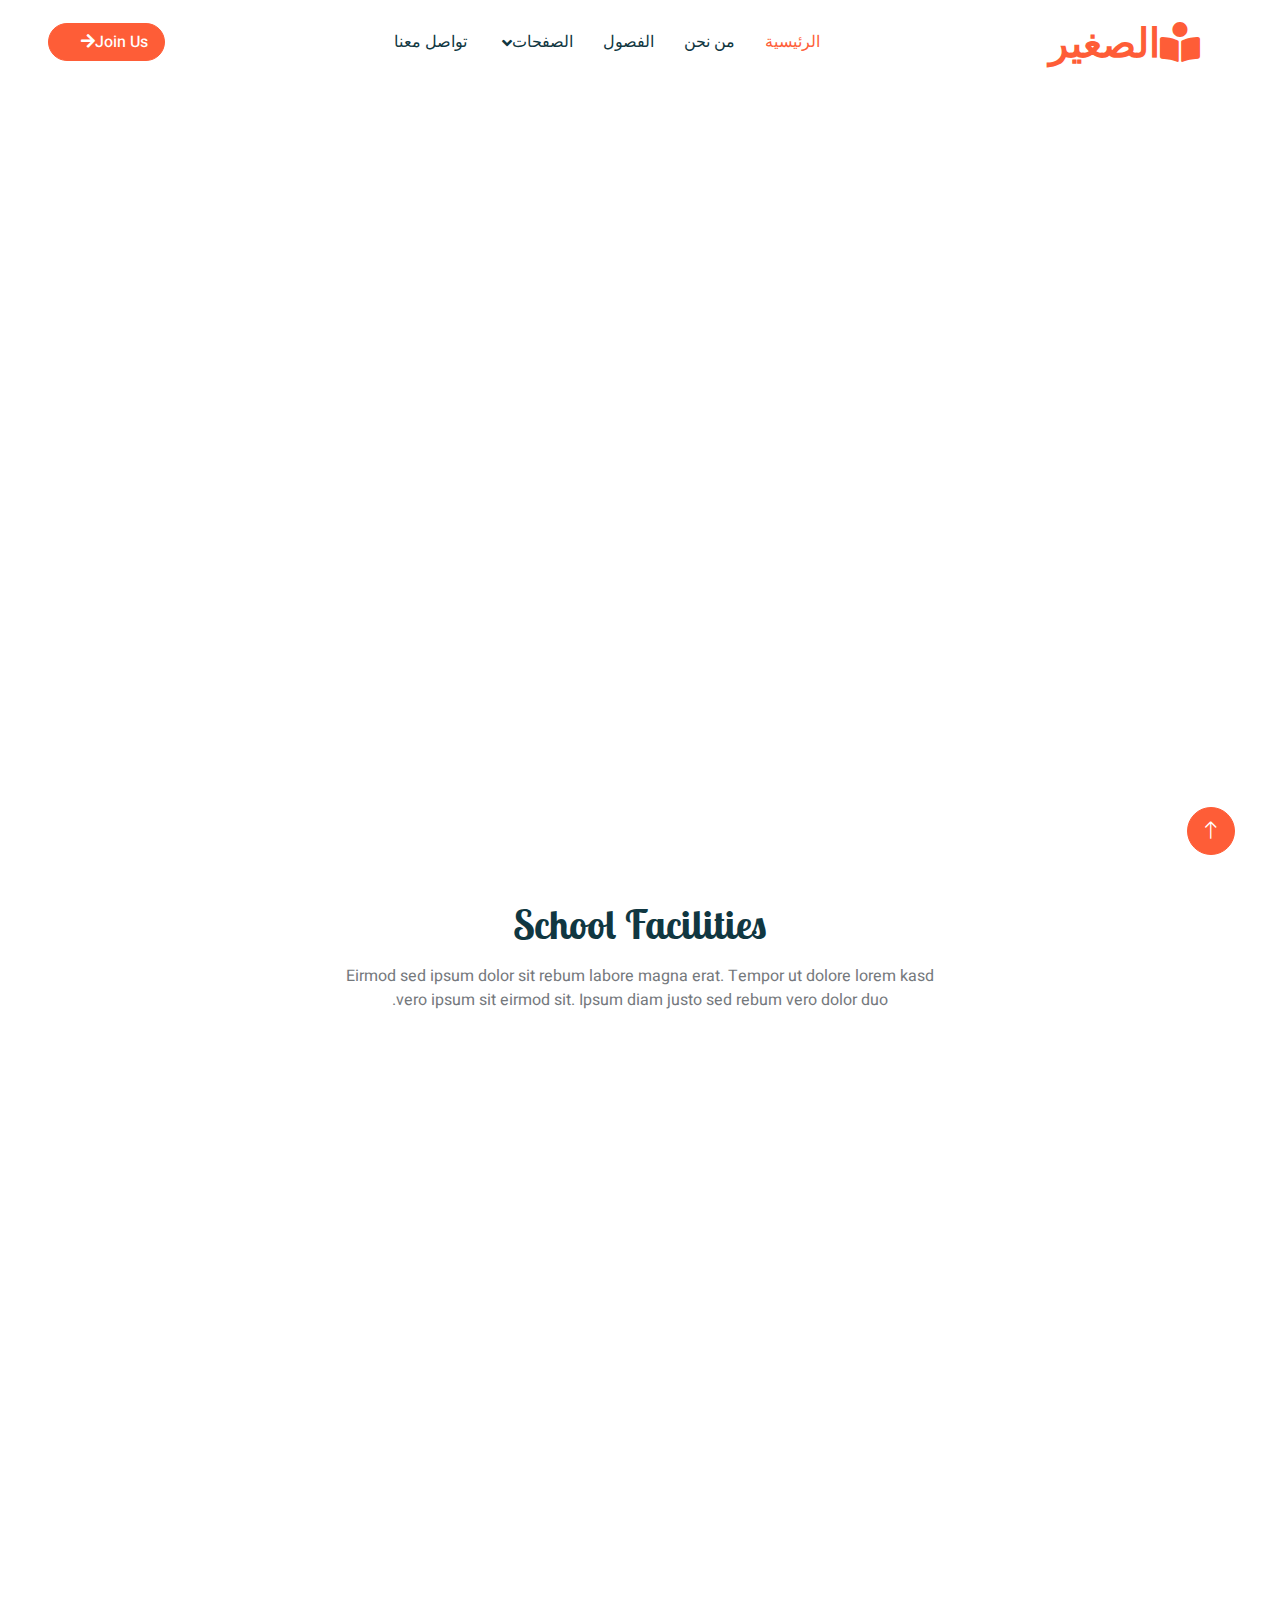
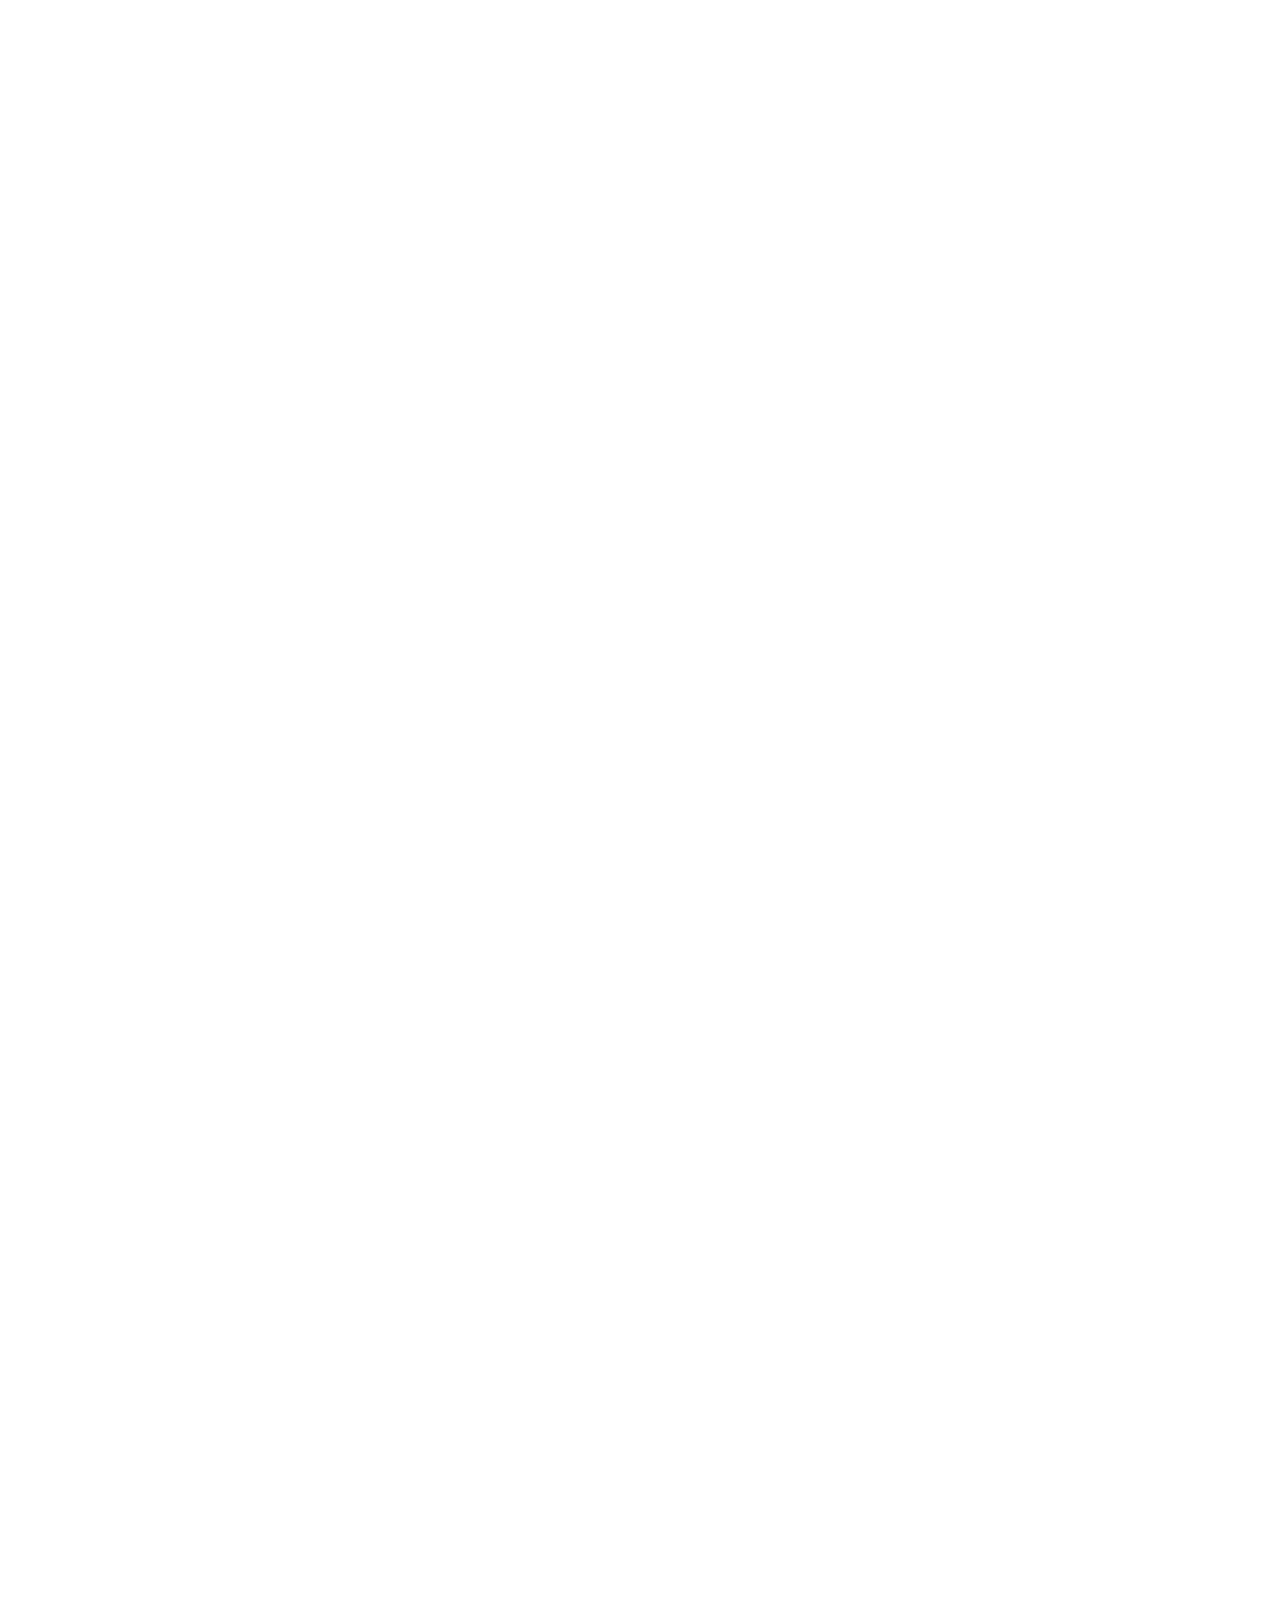
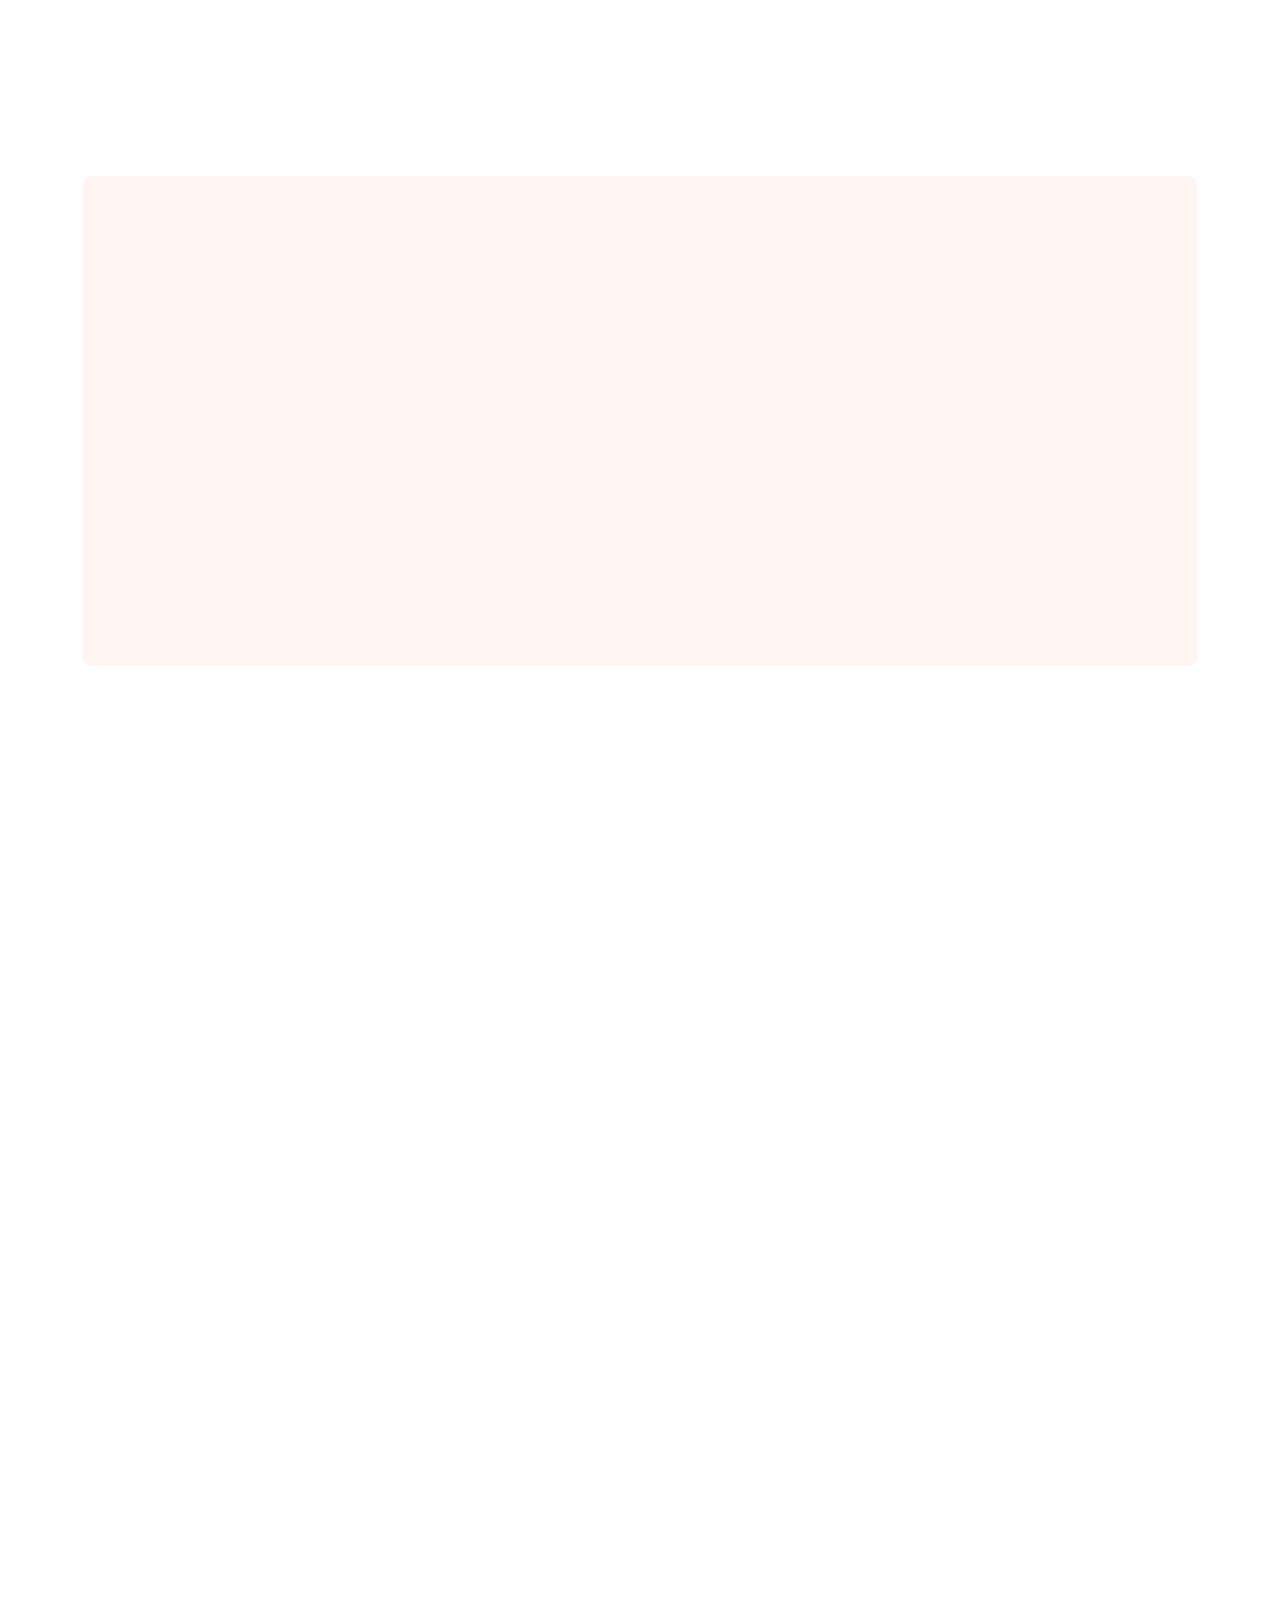
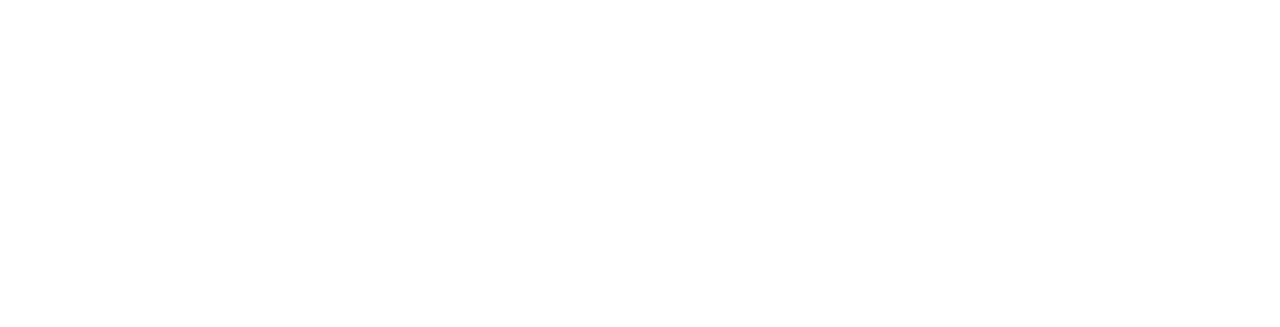
==== preschool-website-template/index.html @ e832c026 "first commit" ====
<!DOCTYPE html>
<html lang="ar" dir="rtl">

<head>
    <meta charset="utf-8">
    <title>Kider - Preschool Website Template</title>
    <meta content="width=device-width, initial-scale=1.0" name="viewport">
    <meta content="" name="keywords">
    <meta content="" name="description">

    <!-- Favicon -->
    <link href="img/favicon.ico" rel="icon">

    <!-- Google Web Fonts -->
    <link rel="preconnect" href="https://fonts.googleapis.com">
    <link rel="preconnect" href="https://fonts.gstatic.com" crossorigin>
    <link href="https://fonts.googleapis.com/css2?family=Heebo:wght@400;500;600&family=Inter:wght@600&family=Lobster+Two:wght@700&display=swap" rel="stylesheet">
    
    <!-- Icon Font Stylesheet -->
    <link href="https://cdnjs.cloudflare.com/ajax/libs/font-awesome/5.10.0/css/all.min.css" rel="stylesheet">
    <link href="https://cdn.jsdelivr.net/npm/bootstrap-icons@1.4.1/font/bootstrap-icons.css" rel="stylesheet">

    <!-- Libraries Stylesheet -->
    <link href="lib/animate/animate.min.css" rel="stylesheet">
    <link href="lib/owlcarousel/assets/owl.carousel.min.css" rel="stylesheet">

    <!-- Customized Bootstrap Stylesheet -->
    <link href="css/bootstrap.min.css" rel="stylesheet">

    <!-- Template Stylesheet -->
    <link href="css/style.css" rel="stylesheet">
</head>

<body>
    <div class="container-xxl bg-white p-0">
        <!-- Spinner Start -->
        <div id="spinner" class="show bg-white position-fixed translate-middle w-100 vh-100 top-50 start-50 d-flex align-items-center justify-content-center">
            <div class="spinner-border text-primary" style="width: 3rem; height: 3rem;" role="status">
                <span class="sr-only">Loading...</span>
            </div>
        </div>
        <!-- Spinner End -->


        <!-- Navbar Start -->
        <nav class="navbar navbar-expand-lg bg-white navbar-light sticky-top px-4 px-lg-5 py-lg-0">
            <a href="index.html" class="navbar-brand">
                <h1 class="m-0 text-primary"><i class="fa fa-book-reader me-3"></i>الصغير</h1>
            </a>
            <button type="button" class="navbar-toggler" data-bs-toggle="collapse" data-bs-target="#navbarCollapse">
                <span class="navbar-toggler-icon"></span>
            </button>
            <div class="collapse navbar-collapse" id="navbarCollapse">
                <div class="navbar-nav mx-auto">
                    <a href="index.html" class="nav-item nav-link active">الرئيسية</a>
                    <a href="about.html" class="nav-item nav-link">من نحن</a>
                    <a href="classes.html" class="nav-item nav-link">الفصول</a>
                    <div class="nav-item dropdown">
                        <a href="#" class="nav-link dropdown-toggle" data-bs-toggle="dropdown">الصفحات</a>
                        <div class="dropdown-menu rounded-0 rounded-bottom border-0 shadow-sm m-0">
                            <a href="facility.html" class="dropdown-item">مرافق المدرسة</a>
                            <a href="team.html" class="dropdown-item">فريق التدريس</a>
                            <a href="appointment.html" class="dropdown-item">Make Appointment</a>
                            <a href="404.html" class="dropdown-item">404 Error</a>
                        </div>
                    </div>
                    <a href="contact.html" class="nav-item nav-link">تواصل معنا</a>
                </div>
                <a href="" class="btn btn-primary rounded-pill px-3 d-none d-lg-block">Join Us<i class="fa fa-arrow-right ms-3"></i></a>
            </div>
        </nav>
        <!-- Navbar End -->


        <!-- Carousel Start -->
        <div class="container-fluid p-0 mb-5">
            <div class="owl-carousel header-carousel position-relative">
                <div class="owl-carousel-item position-relative">
                    <img class="img-fluid" src="img/carousel-1.jpg" alt="">
                    <div class="position-absolute top-0 start-0 w-100 h-100 d-flex align-items-center" style="background: rgba(0, 0, 0, .2);">
                        <div class="container">
                            <div class="row justify-content-start">
                                <div class="col-10 col-lg-8">
                                    <h1 class="display-2 text-white animated slideInDown mb-4">أفضل موقع أطفال لتعليم طفلك</h1>
                                    <p class="fs-5 fw-medium text-white mb-4 pb-2">نوفر بيئة تعليمية ممتعة وآمنة لطفلك لتطوير مهاراته وقدراته</p>
                                    <a href="" class="btn btn-primary rounded-pill py-sm-3 px-sm-5 me-3 animated slideInLeft">تعرف أكثر</a>
                                    <a href="" class="btn btn-dark rounded-pill py-sm-3 px-sm-5 animated slideInRight">فصولنا</a>
                                </div>
                            </div>
                        </div>
                    </div>
                </div>
                <div class="owl-carousel-item position-relative">
                    <img class="img-fluid" src="img/carousel-2.jpg" alt="">
                    <div class="position-absolute top-0 start-0 w-100 h-100 d-flex align-items-center" style="background: rgba(0, 0, 0, .2);">
                        <div class="container">
                            <div class="row justify-content-start">
                                <div class="col-10 col-lg-8">
                                    <h1 class="display-2 text-white animated slideInDown mb-4">Make A Brighter Future For Your Child</h1>
                                    <p class="fs-5 fw-medium text-white mb-4 pb-2">Vero elitr justo clita lorem. Ipsum dolor at sed stet sit diam no. Kasd rebum ipsum et diam justo clita et kasd rebum sea elitr.</p>
                                    <a href="" class="btn btn-primary rounded-pill py-sm-3 px-sm-5 me-3 animated slideInLeft">Learn More</a>
                                    <a href="" class="btn btn-dark rounded-pill py-sm-3 px-sm-5 animated slideInRight">Our Classes</a>
                                </div>
                            </div>
                        </div>
                    </div>
                </div>
            </div>
        </div>
        <!-- Carousel End -->


        <!-- Facilities Start -->
        <div class="container-xxl py-5">
            <div class="container">
                <div class="text-center mx-auto mb-5 wow fadeInUp" data-wow-delay="0.1s" style="max-width: 600px;">
                    <h1 class="mb-3">School Facilities</h1>
                    <p>Eirmod sed ipsum dolor sit rebum labore magna erat. Tempor ut dolore lorem kasd vero ipsum sit eirmod sit. Ipsum diam justo sed rebum vero dolor duo.</p>
                </div>
                <div class="row g-4">
                    <div class="col-lg-3 col-sm-6 wow fadeInUp" data-wow-delay="0.1s">
                        <div class="facility-item">
                            <div class="facility-icon bg-primary">
                                <span class="bg-primary"></span>
                                <i class="fa fa-bus-alt fa-3x text-primary"></i>
                                <span class="bg-primary"></span>
                            </div>
                            <div class="facility-text bg-primary">
                                <h3 class="text-primary mb-3">School Bus</h3>
                                <p class="mb-0">Eirmod sed ipsum dolor sit rebum magna erat lorem kasd vero ipsum sit</p>
                            </div>
                        </div>
                    </div>
                    <div class="col-lg-3 col-sm-6 wow fadeInUp" data-wow-delay="0.3s">
                        <div class="facility-item">
                            <div class="facility-icon bg-success">
                                <span class="bg-success"></span>
                                <i class="fa fa-futbol fa-3x text-success"></i>
                                <span class="bg-success"></span>
                            </div>
                            <div class="facility-text bg-success">
                                <h3 class="text-success mb-3">Playground</h3>
                                <p class="mb-0">Eirmod sed ipsum dolor sit rebum magna erat lorem kasd vero ipsum sit</p>
                            </div>
                        </div>
                    </div>
                    <div class="col-lg-3 col-sm-6 wow fadeInUp" data-wow-delay="0.5s">
                        <div class="facility-item">
                            <div class="facility-icon bg-warning">
                                <span class="bg-warning"></span>
                                <i class="fa fa-home fa-3x text-warning"></i>
                                <span class="bg-warning"></span>
                            </div>
                            <div class="facility-text bg-warning">
                                <h3 class="text-warning mb-3">Healthy Canteen</h3>
                                <p class="mb-0">Eirmod sed ipsum dolor sit rebum magna erat lorem kasd vero ipsum sit</p>
                            </div>
                        </div>
                    </div>
                    <div class="col-lg-3 col-sm-6 wow fadeInUp" data-wow-delay="0.7s">
                        <div class="facility-item">
                            <div class="facility-icon bg-info">
                                <span class="bg-info"></span>
                                <i class="fa fa-chalkboard-teacher fa-3x text-info"></i>
                                <span class="bg-info"></span>
                            </div>
                            <div class="facility-text bg-info">
                                <h3 class="text-info mb-3">Positive Learning</h3>
                                <p class="mb-0">Eirmod sed ipsum dolor sit rebum magna erat lorem kasd vero ipsum sit</p>
                            </div>
                        </div>
                    </div>
                </div>
            </div>
        </div>
        <!-- Facilities End -->


        <!-- About Start -->
        <div class="container-xxl py-5">
            <div class="container">
                <div class="row g-5 align-items-center">
                    <div class="col-lg-6 wow fadeInUp" data-wow-delay="0.1s">
                        <h1 class="mb-4">Learn More About Our Work And Our Cultural Activities</h1>
                        <p>Tempor erat elitr rebum at clita. Diam dolor diam ipsum sit. Aliqu diam amet diam et eos. Clita erat ipsum et lorem et sit, sed stet lorem sit clita duo justo magna dolore erat amet</p>
                        <p class="mb-4">Stet no et lorem dolor et diam, amet duo ut dolore vero eos. No stet est diam rebum amet diam ipsum. Clita clita labore, dolor duo nonumy clita sit at, sed sit sanctus dolor eos, ipsum labore duo duo sit no sea diam. Et dolor et kasd ea. Eirmod diam at dolor est vero nonumy magna.</p>
                        <div class="row g-4 align-items-center">
                            <div class="col-sm-6">
                                <a class="btn btn-primary rounded-pill py-3 px-5" href="">Read More</a>
                            </div>
                            <div class="col-sm-6">
                                <div class="d-flex align-items-center">
                                    <img class="rounded-circle flex-shrink-0" src="img/user.jpg" alt="" style="width: 45px; height: 45px;">
                                    <div class="ms-3">
                                        <h6 class="text-primary mb-1">Jhon Doe</h6>
                                        <small>CEO & Founder</small>
                                    </div>
                                </div>
                            </div>
                        </div>
                    </div>
                    <div class="col-lg-6 about-img wow fadeInUp" data-wow-delay="0.5s">
                        <div class="row">
                            <div class="col-12 text-center">
                                <img class="img-fluid w-75 rounded-circle bg-light p-3" src="img/about-1.jpg" alt="">
                            </div>
                            <div class="col-6 text-start" style="margin-top: -150px;">
                                <img class="img-fluid w-100 rounded-circle bg-light p-3" src="img/about-2.jpg" alt="">
                            </div>
                            <div class="col-6 text-end" style="margin-top: -150px;">
                                <img class="img-fluid w-100 rounded-circle bg-light p-3" src="img/about-3.jpg" alt="">
                            </div>
                        </div>
                    </div>
                </div>
            </div>
        </div>
        <!-- About End -->



        <!-- Classes Start -->
        <div class="container-xxl py-5">
            <div class="container">
                <div class="text-center mx-auto mb-5 wow fadeInUp" data-wow-delay="0.1s" style="max-width: 600px;">
                    <h1 class="mb-3">School Classes</h1>
                    <p>Eirmod sed ipsum dolor sit rebum labore magna erat. Tempor ut dolore lorem kasd vero ipsum sit eirmod sit. Ipsum diam justo sed rebum vero dolor duo.</p>
                </div>
                <div class="row g-4">
                    <div class="col-lg-4 col-md-6 wow fadeInUp" data-wow-delay="0.1s">
                        <div class="classes-item">
                            <div class="bg-light rounded-circle w-75 mx-auto p-3">
                                <img class="img-fluid rounded-circle" src="img/classes-1.jpg" alt="">
                            </div>
                            <div class="bg-light rounded p-4 pt-5 mt-n5">
                                <a class="d-block text-center h3 mt-3 mb-4" href="">Art & Drawing</a>
                                <div class="d-flex align-items-center justify-content-between mb-4">
                                    <div class="d-flex align-items-center">
                                        <img class="rounded-circle flex-shrink-0" src="img/user.jpg" alt="" style="width: 45px; height: 45px;">
                                        <div class="ms-3">
                                            <h6 class="text-primary mb-1">Jhon Doe</h6>
                                            <small>Teacher</small>
                                        </div>
                                    </div>
                                    <span class="bg-primary text-white rounded-pill py-2 px-3" href="">$99</span>
                                </div>
                                <div class="row g-1">
                                    <div class="col-4">
                                        <div class="border-top border-3 border-primary pt-2">
                                            <h6 class="text-primary mb-1">Age:</h6>
                                            <small>3-5 Years</small>
                                        </div>
                                    </div>
                                    <div class="col-4">
                                        <div class="border-top border-3 border-success pt-2">
                                            <h6 class="text-success mb-1">Time:</h6>
                                            <small>9-10 AM</small>
                                        </div>
                                    </div>
                                    <div class="col-4">
                                        <div class="border-top border-3 border-warning pt-2">
                                            <h6 class="text-warning mb-1">Capacity:</h6>
                                            <small>30 Kids</small>
                                        </div>
                                    </div>
                                </div>
                            </div>
                        </div>
                    </div>
                    <div class="col-lg-4 col-md-6 wow fadeInUp" data-wow-delay="0.3s">
                        <div class="classes-item">
                            <div class="bg-light rounded-circle w-75 mx-auto p-3">
                                <img class="img-fluid rounded-circle" src="img/classes-2.jpg" alt="">
                            </div>
                            <div class="bg-light rounded p-4 pt-5 mt-n5">
                                <a class="d-block text-center h3 mt-3 mb-4" href="">Color Management</a>
                                <div class="d-flex align-items-center justify-content-between mb-4">
                                    <div class="d-flex align-items-center">
                                        <img class="rounded-circle flex-shrink-0" src="img/user.jpg" alt="" style="width: 45px; height: 45px;">
                                        <div class="ms-3">
                                            <h6 class="text-primary mb-1">Jhon Doe</h6>
                                            <small>Teacher</small>
                                        </div>
                                    </div>
                                    <span class="bg-primary text-white rounded-pill py-2 px-3" href="">$99</span>
                                </div>
                                <div class="row g-1">
                                    <div class="col-4">
                                        <div class="border-top border-3 border-primary pt-2">
                                            <h6 class="text-primary mb-1">Age:</h6>
                                            <small>3-5 Years</small>
                                        </div>
                                    </div>
                                    <div class="col-4">
                                        <div class="border-top border-3 border-success pt-2">
                                            <h6 class="text-success mb-1">Time:</h6>
                                            <small>9-10 AM</small>
                                        </div>
                                    </div>
                                    <div class="col-4">
                                        <div class="border-top border-3 border-warning pt-2">
                                            <h6 class="text-warning mb-1">Capacity:</h6>
                                            <small>30 Kids</small>
                                        </div>
                                    </div>
                                </div>
                            </div>
                        </div>
                    </div>
                    <div class="col-lg-4 col-md-6 wow fadeInUp" data-wow-delay="0.5s">
                        <div class="classes-item">
                            <div class="bg-light rounded-circle w-75 mx-auto p-3">
                                <img class="img-fluid rounded-circle" src="img/classes-3.jpg" alt="">
                            </div>
                            <div class="bg-light rounded p-4 pt-5 mt-n5">
                                <a class="d-block text-center h3 mt-3 mb-4" href="">Athletic & Dance</a>
                                <div class="d-flex align-items-center justify-content-between mb-4">
                                    <div class="d-flex align-items-center">
                                        <img class="rounded-circle flex-shrink-0" src="img/user.jpg" alt="" style="width: 45px; height: 45px;">
                                        <div class="ms-3">
                                            <h6 class="text-primary mb-1">Jhon Doe</h6>
                                            <small>Teacher</small>
                                        </div>
                                    </div>
                                    <span class="bg-primary text-white rounded-pill py-2 px-3" href="">$99</span>
                                </div>
                                <div class="row g-1">
                                    <div class="col-4">
                                        <div class="border-top border-3 border-primary pt-2">
                                            <h6 class="text-primary mb-1">Age:</h6>
                                            <small>3-5 Years</small>
                                        </div>
                                    </div>
                                    <div class="col-4">
                                        <div class="border-top border-3 border-success pt-2">
                                            <h6 class="text-success mb-1">Time:</h6>
                                            <small>9-10 AM</small>
                                        </div>
                                    </div>
                                    <div class="col-4">
                                        <div class="border-top border-3 border-warning pt-2">
                                            <h6 class="text-warning mb-1">Capacity:</h6>
                                            <small>30 Kids</small>
                                        </div>
                                    </div>
                                </div>
                            </div>
                        </div>
                    </div>
                    <div class="col-lg-4 col-md-6 wow fadeInUp" data-wow-delay="0.1s">
                        <div class="classes-item">
                            <div class="bg-light rounded-circle w-75 mx-auto p-3">
                                <img class="img-fluid rounded-circle" src="img/classes-4.jpg" alt="">
                            </div>
                            <div class="bg-light rounded p-4 pt-5 mt-n5">
                                <a class="d-block text-center h3 mt-3 mb-4" href="">Language & Speaking</a>
                                <div class="d-flex align-items-center justify-content-between mb-4">
                                    <div class="d-flex align-items-center">
                                        <img class="rounded-circle flex-shrink-0" src="img/user.jpg" alt="" style="width: 45px; height: 45px;">
                                        <div class="ms-3">
                                            <h6 class="text-primary mb-1">Jhon Doe</h6>
                                            <small>Teacher</small>
                                        </div>
                                    </div>
                                    <span class="bg-primary text-white rounded-pill py-2 px-3" href="">$99</span>
                                </div>
                                <div class="row g-1">
                                    <div class="col-4">
                                        <div class="border-top border-3 border-primary pt-2">
                                            <h6 class="text-primary mb-1">Age:</h6>
                                            <small>3-5 Years</small>
                                        </div>
                                    </div>
                                    <div class="col-4">
                                        <div class="border-top border-3 border-success pt-2">
                                            <h6 class="text-success mb-1">Time:</h6>
                                            <small>9-10 AM</small>
                                        </div>
                                    </div>
                                    <div class="col-4">
                                        <div class="border-top border-3 border-warning pt-2">
                                            <h6 class="text-warning mb-1">Capacity:</h6>
                                            <small>30 Kids</small>
                                        </div>
                                    </div>
                                </div>
                            </div>
                        </div>
                    </div>
                    <div class="col-lg-4 col-md-6 wow fadeInUp" data-wow-delay="0.3s">
                        <div class="classes-item">
                            <div class="bg-light rounded-circle w-75 mx-auto p-3">
                                <img class="img-fluid rounded-circle" src="img/classes-5.jpg" alt="">
                            </div>
                            <div class="bg-light rounded p-4 pt-5 mt-n5">
                                <a class="d-block text-center h3 mt-3 mb-4" href="">Religion & History</a>
                                <div class="d-flex align-items-center justify-content-between mb-4">
                                    <div class="d-flex align-items-center">
                                        <img class="rounded-circle flex-shrink-0" src="img/user.jpg" alt="" style="width: 45px; height: 45px;">
                                        <div class="ms-3">
                                            <h6 class="text-primary mb-1">Jhon Doe</h6>
                                            <small>Teacher</small>
                                        </div>
                                    </div>
                                    <span class="bg-primary text-white rounded-pill py-2 px-3" href="">$99</span>
                                </div>
                                <div class="row g-1">
                                    <div class="col-4">
                                        <div class="border-top border-3 border-primary pt-2">
                                            <h6 class="text-primary mb-1">Age:</h6>
                                            <small>3-5 Years</small>
                                        </div>
                                    </div>
                                    <div class="col-4">
                                        <div class="border-top border-3 border-success pt-2">
                                            <h6 class="text-success mb-1">Time:</h6>
                                            <small>9-10 AM</small>
                                        </div>
                                    </div>
                                    <div class="col-4">
                                        <div class="border-top border-3 border-warning pt-2">
                                            <h6 class="text-warning mb-1">Capacity:</h6>
                                            <small>30 Kids</small>
                                        </div>
                                    </div>
                                </div>
                            </div>
                        </div>
                    </div>
                    <div class="col-lg-4 col-md-6 wow fadeInUp" data-wow-delay="0.5s">
                        <div class="classes-item">
                            <div class="bg-light rounded-circle w-75 mx-auto p-3">
                                <img class="img-fluid rounded-circle" src="img/classes-6.jpg" alt="">
                            </div>
                            <div class="bg-light rounded p-4 pt-5 mt-n5">
                                <a class="d-block text-center h3 mt-3 mb-4" href="">General Knowledge</a>
                                <div class="d-flex align-items-center justify-content-between mb-4">
                                    <div class="d-flex align-items-center">
                                        <img class="rounded-circle flex-shrink-0" src="img/user.jpg" alt="" style="width: 45px; height: 45px;">
                                        <div class="ms-3">
                                            <h6 class="text-primary mb-1">Jhon Doe</h6>
                                            <small>Teacher</small>
                                        </div>
                                    </div>
                                    <span class="bg-primary text-white rounded-pill py-2 px-3" href="">$99</span>
                                </div>
                                <div class="row g-1">
                                    <div class="col-4">
                                        <div class="border-top border-3 border-primary pt-2">
                                            <h6 class="text-primary mb-1">Age:</h6>
                                            <small>3-5 Years</small>
                                        </div>
                                    </div>
                                    <div class="col-4">
                                        <div class="border-top border-3 border-success pt-2">
                                            <h6 class="text-success mb-1">Time:</h6>
                                            <small>9-10 AM</small>
                                        </div>
                                    </div>
                                    <div class="col-4">
                                        <div class="border-top border-3 border-warning pt-2">
                                            <h6 class="text-warning mb-1">Capacity:</h6>
                                            <small>30 Kids</small>
                                        </div>
                                    </div>
                                </div>
                            </div>
                        </div>
                    </div>
                </div>
            </div>
        </div>
        <!-- Classes End -->


        <!-- Appointment Start -->
        <div class="container-xxl py-5">
            <div class="container">
                <div class="bg-light rounded">
                    <div class="row g-0">
                        <div class="col-lg-6 wow fadeIn" data-wow-delay="0.1s">
                            <div class="h-100 d-flex flex-column justify-content-center p-5">
                                <h1 class="mb-4">Make Appointment</h1>
                                <form>
                                    <div class="row g-3">
                                        <div class="col-sm-6">
                                            <div class="form-floating">
                                                <input type="text" class="form-control border-0" id="gname" placeholder="Gurdian Name">
                                                <label for="gname">Gurdian Name</label>
                                            </div>
                                        </div>
                                        <div class="col-sm-6">
                                            <div class="form-floating">
                                                <input type="email" class="form-control border-0" id="gmail" placeholder="Gurdian Email">
                                                <label for="gmail">Gurdian Email</label>
                                            </div>
                                        </div>
                                        <div class="col-sm-6">
                                            <div class="form-floating">
                                                <input type="text" class="form-control border-0" id="cname" placeholder="Child Name">
                                                <label for="cname">Child Name</label>
                                            </div>
                                        </div>
                                        <div class="col-sm-6">
                                            <div class="form-floating">
                                                <input type="text" class="form-control border-0" id="cage" placeholder="Child Age">
                                                <label for="cage">Child Age</label>
                                            </div>
                                        </div>
                                        <div class="col-12">
                                            <div class="form-floating">
                                                <textarea class="form-control border-0" placeholder="Leave a message here" id="message" style="height: 100px"></textarea>
                                                <label for="message">Message</label>
                                            </div>
                                        </div>
                                        <div class="col-12">
                                            <button class="btn btn-primary w-100 py-3" type="submit">Submit</button>
                                        </div>
                                    </div>
                                </form>
                            </div>
                        </div>
                        <div class="col-lg-6 wow fadeIn" data-wow-delay="0.5s" style="min-height: 400px;">
                            <div class="position-relative h-100">
                                <img class="position-absolute w-100 h-100 rounded" src="img/appointment.jpg" style="object-fit: cover;">
                            </div>
                        </div>
                    </div>
                </div>
            </div>
        </div>
        <!-- Appointment End -->


        <!-- Team Start -->
        <div class="container-xxl py-5">
            <div class="container">
                <div class="text-center mx-auto mb-5 wow fadeInUp" data-wow-delay="0.1s" style="max-width: 600px;">
                    <h1 class="mb-3">Popular Teachers</h1>
                    <p>Eirmod sed ipsum dolor sit rebum labore magna erat. Tempor ut dolore lorem kasd vero ipsum sit
                        eirmod sit. Ipsum diam justo sed rebum vero dolor duo.</p>
                </div>
                <div class="row g-4">
                    <div class="col-lg-4 col-md-6 wow fadeInUp" data-wow-delay="0.1s">
                        <div class="team-item position-relative">
                            <img class="img-fluid rounded-circle w-75" src="img/team-1.jpg" alt="">
                            <div class="team-text">
                                <h3>Full Name</h3>
                                <p>Designation</p>
                                <div class="d-flex align-items-center">
                                    <a class="btn btn-square btn-primary mx-1" href=""><i class="fab fa-facebook-f"></i></a>
                                    <a class="btn btn-square btn-primary  mx-1" href=""><i class="fab fa-twitter"></i></a>
                                    <a class="btn btn-square btn-primary  mx-1" href=""><i class="fab fa-instagram"></i></a>
                                </div>
                            </div>
                        </div>
                    </div>
                    <div class="col-lg-4 col-md-6 wow fadeInUp" data-wow-delay="0.3s">
                        <div class="team-item position-relative">
                            <img class="img-fluid rounded-circle w-75" src="img/team-2.jpg" alt="">
                            <div class="team-text">
                                <h3>Full Name</h3>
                                <p>Designation</p>
                                <div class="d-flex align-items-center">
                                    <a class="btn btn-square btn-primary mx-1" href=""><i class="fab fa-facebook-f"></i></a>
                                    <a class="btn btn-square btn-primary  mx-1" href=""><i class="fab fa-twitter"></i></a>
                                    <a class="btn btn-square btn-primary  mx-1" href=""><i class="fab fa-instagram"></i></a>
                                </div>
                            </div>
                        </div>
                    </div>
                    <div class="col-lg-4 col-md-6 wow fadeInUp" data-wow-delay="0.5s">
                        <div class="team-item position-relative">
                            <img class="img-fluid rounded-circle w-75" src="img/team-3.jpg" alt="">
                            <div class="team-text">
                                <h3>Full Name</h3>
                                <p>Designation</p>
                                <div class="d-flex align-items-center">
                                    <a class="btn btn-square btn-primary mx-1" href=""><i class="fab fa-facebook-f"></i></a>
                                    <a class="btn btn-square btn-primary  mx-1" href=""><i class="fab fa-twitter"></i></a>
                                    <a class="btn btn-square btn-primary  mx-1" href=""><i class="fab fa-instagram"></i></a>
                                </div>
                            </div>
                        </div>
                    </div>
                </div>
            </div>
        </div>
        <!-- Team End -->

        <!-- Footer Start -->
        <div class="container-fluid bg-dark text-white-50 footer pt-5 mt-5 wow fadeIn" data-wow-delay="0.1s">
            <div class="container py-5">
                <div class="row g-5">
                    <div class="col-lg-3 col-md-6">
                        <h3 class="text-white mb-4">Get In Touch</h3>
                        <p class="mb-2"><i class="fa fa-map-marker-alt me-3"></i>123 Street, New York, USA</p>
                        <p class="mb-2"><i class="fa fa-phone-alt me-3"></i>+012 345 67890</p>
                        <p class="mb-2"><i class="fa fa-envelope me-3"></i>info@example.com</p>
                        <div class="d-flex pt-2">
                            <a class="btn btn-outline-light btn-social" href=""><i class="fab fa-twitter"></i></a>
                            <a class="btn btn-outline-light btn-social" href=""><i class="fab fa-facebook-f"></i></a>
                            <a class="btn btn-outline-light btn-social" href=""><i class="fab fa-youtube"></i></a>
                            <a class="btn btn-outline-light btn-social" href=""><i class="fab fa-linkedin-in"></i></a>
                        </div>
                    </div>
                    <div class="col-lg-3 col-md-6">
                        <h3 class="text-white mb-4">Quick Links</h3>
                        <a class="btn btn-link text-white-50" href="">About Us</a>
                        <a class="btn btn-link text-white-50" href="">Contact Us</a>
                        <a class="btn btn-link text-white-50" href="">Our Services</a>
                        <a class="btn btn-link text-white-50" href="">Privacy Policy</a>
                        <a class="btn btn-link text-white-50" href="">Terms & Condition</a>
                    </div>
                    <div class="col-lg-3 col-md-6">
                        <h3 class="text-white mb-4">Photo Gallery</h3>
                        <div class="row g-2 pt-2">
                            <div class="col-4">
                                <img class="img-fluid rounded bg-light p-1" src="img/classes-1.jpg" alt="">
                            </div>
                            <div class="col-4">
                                <img class="img-fluid rounded bg-light p-1" src="img/classes-2.jpg" alt="">
                            </div>
                            <div class="col-4">
                                <img class="img-fluid rounded bg-light p-1" src="img/classes-3.jpg" alt="">
                            </div>
                            <div class="col-4">
                                <img class="img-fluid rounded bg-light p-1" src="img/classes-4.jpg" alt="">
                            </div>
                            <div class="col-4">
                                <img class="img-fluid rounded bg-light p-1" src="img/classes-5.jpg" alt="">
                            </div>
                            <div class="col-4">
                                <img class="img-fluid rounded bg-light p-1" src="img/classes-6.jpg" alt="">
                            </div>
                        </div>
                    </div>
                    <div class="col-lg-3 col-md-6">
                        <h3 class="text-white mb-4">Newsletter</h3>
                        <p>Dolor amet sit justo amet elitr clita ipsum elitr est.</p>
                        <div class="position-relative mx-auto" style="max-width: 400px;">
                            <input class="form-control bg-transparent w-100 py-3 ps-4 pe-5" type="text" placeholder="Your email">
                            <button type="button" class="btn btn-primary py-2 position-absolute top-0 end-0 mt-2 me-2">SignUp</button>
                        </div>
                    </div>
                </div>
            </div>
            <div class="container">
                <div class="copyright">
                    <div class="row">
                        <div class="col-md-6 text-center text-md-start mb-3 mb-md-0">
                            &copy; <a class="border-bottom" href="#">Your Site Name</a>, All Right Reserved. 
							
							<!--/*** This template is free as long as you keep the footer author’s credit link/attribution link/backlink. If you'd like to use the template without the footer author’s credit link/attribution link/backlink, you can purchase the Credit Removal License from "https://htmlcodex.com/credit-removal". Thank you for your support. ***/-->
							Designed By <a class="border-bottom" href="https://htmlcodex.com">HTML Codex</a>
                        </div>
                        <div class="col-md-6 text-center text-md-end">
                            <div class="footer-menu">
                                <a href="">Home</a>
                                <a href="">Cookies</a>
                                <a href="">Help</a>
                                <a href="">FQAs</a>
                            </div>
                        </div>
                    </div>
                </div>
            </div>
        </div>
        <!-- Footer End -->


        <!-- Back to Top -->
        <a href="#" class="btn btn-lg btn-primary btn-lg-square back-to-top"><i class="bi bi-arrow-up"></i></a>
    </div>

    <!-- JavaScript Libraries -->
    <script src="https://code.jquery.com/jquery-3.4.1.min.js"></script>
    <script src="https://cdn.jsdelivr.net/npm/bootstrap@5.0.0/dist/js/bootstrap.bundle.min.js"></script>
    <script src="lib/wow/wow.min.js"></script>
    <script src="lib/easing/easing.min.js"></script>
    <script src="lib/waypoints/waypoints.min.js"></script>
    <script src="lib/owlcarousel/owl.carousel.min.js"></script>

    <!-- Template Javascript -->
    <script src="js/main.js"></script>
</body>

</html>
---- preschool-website-template/css/style.css ----
/********** Template CSS **********/
body {
    direction: rtl;

}
:root {
    --primary: #FE5D37;
    --light: #FFF5F3;
    --dark: #103741;
}

.back-to-top {
    position: fixed;
    display: none;
    right: 45px;
    bottom: 45px;
    z-index: 99;
}


/*** Spinner ***/
#spinner {
    opacity: 0;
    visibility: hidden;
    transition: opacity .5s ease-out, visibility 0s linear .5s;
    z-index: 99999;
}

#spinner.show {
    transition: opacity .5s ease-out, visibility 0s linear 0s;
    visibility: visible;
    opacity: 1;
}


/*** Button ***/
.btn {
    font-weight: 500;
    transition: .5s;
}

.btn.btn-primary {
    color: #FFFFFF;
}

.btn-square {
    width: 38px;
    height: 38px;
}

.btn-sm-square {
    width: 32px;
    height: 32px;
}

.btn-lg-square {
    width: 48px;
    height: 48px;
}

.btn-square,
.btn-sm-square,
.btn-lg-square {
    padding: 0;
    display: flex;
    align-items: center;
    justify-content: center;
    font-weight: normal;
    border-radius: 50px;
}


/*** Heading ***/
h1,
h2,
h3,
h4,
.h1,
.h2,
.h3,
.h4,
.display-1,
.display-2,
.display-3,
.display-4,
.display-5,
.display-6 {
    font-family: 'Lobster Two', cursive;
    font-weight: 700;
}

h5,
h6,
.h5,
.h6 {
    font-weight: 600;
}

.font-secondary {
    font-family: 'Lobster Two', cursive;
}


/*** Navbar ***/
.navbar .navbar-nav .nav-link {
    padding: 30px 15px;
    color: var(--dark);
    font-weight: 500;
    outline: none;
}

.navbar .navbar-nav .nav-link:hover,
.navbar .navbar-nav .nav-link.active {
    color: var(--primary);
}

.navbar.sticky-top {
    top: -100px;
    transition: .5s;
}

.navbar .dropdown-toggle::after {
    border: none;
    content: "\f107";
    font-family: "Font Awesome 5 Free";
    font-weight: 900;
    vertical-align: middle;
    margin-left: 5px;
    transition: .5s;
}

.navbar .dropdown-toggle[aria-expanded=true]::after {
    transform: rotate(-180deg);
}

@media (max-width: 991.98px) {
    .navbar .navbar-nav .nav-link  {
        margin-right: 0;
        padding: 10px 0;
    }

    .navbar .navbar-nav {
        margin-top: 15px;
        border-top: 1px solid #EEEEEE;
    }
}

@media (min-width: 992px) {
    .navbar .nav-item .dropdown-menu {
        display: block;
        top: calc(100% - 15px);
        margin-top: 0;
        opacity: 0;
        visibility: hidden;
        transition: .5s;
        
    }

    .navbar .nav-item:hover .dropdown-menu {
        top: 100%;
        visibility: visible;
        transition: .5s;
        opacity: 1;
    }
}


/*** Header ***/
.header-carousel::before,
.header-carousel::after,
.page-header::before,
.page-header::after {
    position: absolute;
    content: "";
    width: 100%;
    height: 10px;
    top: 0;
    left: 0;
    background: url(../img/bg-header-top.png) center center repeat-x;
    z-index: 1;
}

.header-carousel::after,
.page-header::after {
    height: 19px;
    top: auto;
    bottom: 0;
    background: url(../img/bg-header-bottom.png) center center repeat-x;
}

@media (max-width: 768px) {
    .header-carousel .owl-carousel-item {
        position: relative;
        min-height: 500px;
    }
    
    .header-carousel .owl-carousel-item img {
        position: absolute;
        width: 100%;
        height: 100%;
        object-fit: cover;
    }

    .header-carousel .owl-carousel-item p {
        font-size: 16px !important;
        font-weight: 400 !important;
    }

    .header-carousel .owl-carousel-item h1 {
        font-size: 30px;
        font-weight: 600;
    }
}

.header-carousel .owl-nav {
    position: absolute;
    top: 50%;
    right: 8%;
    transform: translateY(-50%);
    display: flex;
    flex-direction: column;
}

.header-carousel .owl-nav .owl-prev,
.header-carousel .owl-nav .owl-next {
    margin: 7px 0;
    width: 45px;
    height: 45px;
    display: flex;
    align-items: center;
    justify-content: center;
    color: #FFFFFF;
    background: transparent;
    border: 1px solid #FFFFFF;
    border-radius: 45px;
    font-size: 22px;
    transition: .5s;
}

.header-carousel .owl-nav .owl-prev:hover,
.header-carousel .owl-nav .owl-next:hover {
    background: var(--primary);
    border-color: var(--primary);
}

.page-header {
    background: linear-gradient(rgba(0, 0, 0, .2), rgba(0, 0, 0, .2)), url(../img/carousel-1.jpg) center center no-repeat;
    background-size: cover;
}

.breadcrumb-item + .breadcrumb-item::before {
    color: rgba(255, 255, 255, .5);
}


/*** Facility ***/
.facility-item .facility-icon {
    position: relative;
    margin: 0 auto;
    width: 100px;
    height: 100px;
    border-radius: 100px;
    display: flex;
    align-items: center;
    justify-content: center;
}

.facility-item .facility-icon::before {
    position: absolute;
    content: "";
    width: 100%;
    height: 100%;
    top: 0;
    left: 0;
    background: rgba(255, 255, 255, .9);
    transition: .5s;
    z-index: 1;
}

.facility-item .facility-icon span {
    position: absolute;
    content: "";
    width: 15px;
    height: 30px;
    top: 0;
    left: 0;
    border-radius: 50%;
}

.facility-item .facility-icon span:last-child {
    left: auto;
    right: 0;
}

.facility-item .facility-icon i {
    position: relative;
    z-index: 2;
}

.facility-item .facility-text {
    position: relative;
    min-height: 250px;
    padding: 30px;
    border-radius: 100%;
    display: flex;
    text-align: center;
    justify-content: center;
    flex-direction: column;
}

.facility-item .facility-text::before {
    position: absolute;
    content: "";
    width: 100%;
    height: 100%;
    top: 0;
    left: 0;
    background: rgba(255, 255, 255, .9);
    transition: .5s;
    z-index: 1;
}

.facility-item .facility-text * {
    position: relative;
    z-index: 2;
}

.facility-item:hover .facility-icon::before,
.facility-item:hover .facility-text::before {
    background: transparent;
}

.facility-item * {
    transition: .5s;
}

.facility-item:hover * {
    color: #FFFFFF !important;
}


/*** About ***/
.about-img img {
    transition: .5s;
}

.about-img img:hover {
    background: var(--primary) !important;
}


/*** Classes ***/
.classes-item {
    transition: .5s;
}

.classes-item:hover {
    margin-top: -10px;
}


/*** Team ***/
.team-item .team-text {
    position: absolute;
    width: 250px;
    height: 250px;
    bottom: 0;
    right: 0;
    display: flex;
    align-items: center;
    justify-content: center;
    flex-direction: column;
    background: #FFFFFF;
    border: 17px solid var(--light);
    border-radius: 250px;
    transition: .5s;
}

.team-item:hover .team-text {
    border-color: var(--primary);
}


/*** Testimonial ***/
.testimonial-carousel {
    padding-left: 1.5rem;
    padding-right: 1.5rem;
}

@media (min-width: 576px) {
    .testimonial-carousel {
        padding-left: 4rem;
        padding-right: 4rem;
    }
}

.testimonial-carousel .testimonial-item .border {
    border: 1px dashed rgba(0, 185, 142, .3) !important;
}

.testimonial-carousel .owl-nav {
    position: absolute;
    width: 100%;
    height: 45px;
    top: 50%;
    left: 0;
    transform: translateY(-50%);
    display: flex;
    justify-content: space-between;
    z-index: 1;
}

.testimonial-carousel .owl-nav .owl-prev,
.testimonial-carousel .owl-nav .owl-next {
    position: relative;
    width: 45px;
    height: 45px;
    display: flex;
    align-items: center;
    justify-content: center;
    color: #FFFFFF;
    background: var(--primary);
    border-radius: 45px;
    font-size: 20px;
    transition: .5s;
}

.testimonial-carousel .owl-nav .owl-prev:hover,
.testimonial-carousel .owl-nav .owl-next:hover {
    background: var(--dark);
}


/*** Footer ***/
.footer .btn.btn-social {
    margin-right: 5px;
    width: 45px;
    height: 45px;
    display: flex;
    align-items: center;
    justify-content: center;
    color: #FFFFFF;
    border: 1px solid rgba(255,255,255,0.5);
    border-radius: 45px;
    transition: .3s;
}

.footer .btn.btn-social:hover {
    border-color: var(--primary);
    background: var(--primary);
}

.footer .btn.btn-link {
    display: block;
    margin-bottom: 5px;
    padding: 0;
    text-align: left;
    font-size: 16px;
    font-weight: normal;
    text-transform: capitalize;
    transition: .3s;
}

.footer .btn.btn-link::before {
    position: relative;
    content: "\f105";
    font-family: "Font Awesome 5 Free";
    font-weight: 900;
    margin-right: 10px;
}

.footer .btn.btn-link:hover {
    color: var(--primary) !important;
    letter-spacing: 1px;
    box-shadow: none;
}

.footer .form-control {
    border-color: rgba(255,255,255,0.5);
}

.footer .copyright {
    padding: 25px 0;
    font-size: 15px;
    border-top: 1px solid rgba(256, 256, 256, .1);
}

.footer .copyright a {
    color: #FFFFFF;
}

.footer .footer-menu a {
    margin-right: 15px;
    padding-right: 15px;
    border-right: 1px solid rgba(255, 255, 255, .1);
}

.footer .copyright a:hover,
.footer .footer-menu a:hover {
    color: var(--primary) !important;
}

.footer .footer-menu a:last-child {
    margin-right: 0;
    padding-right: 0;
    border-right: none;
}
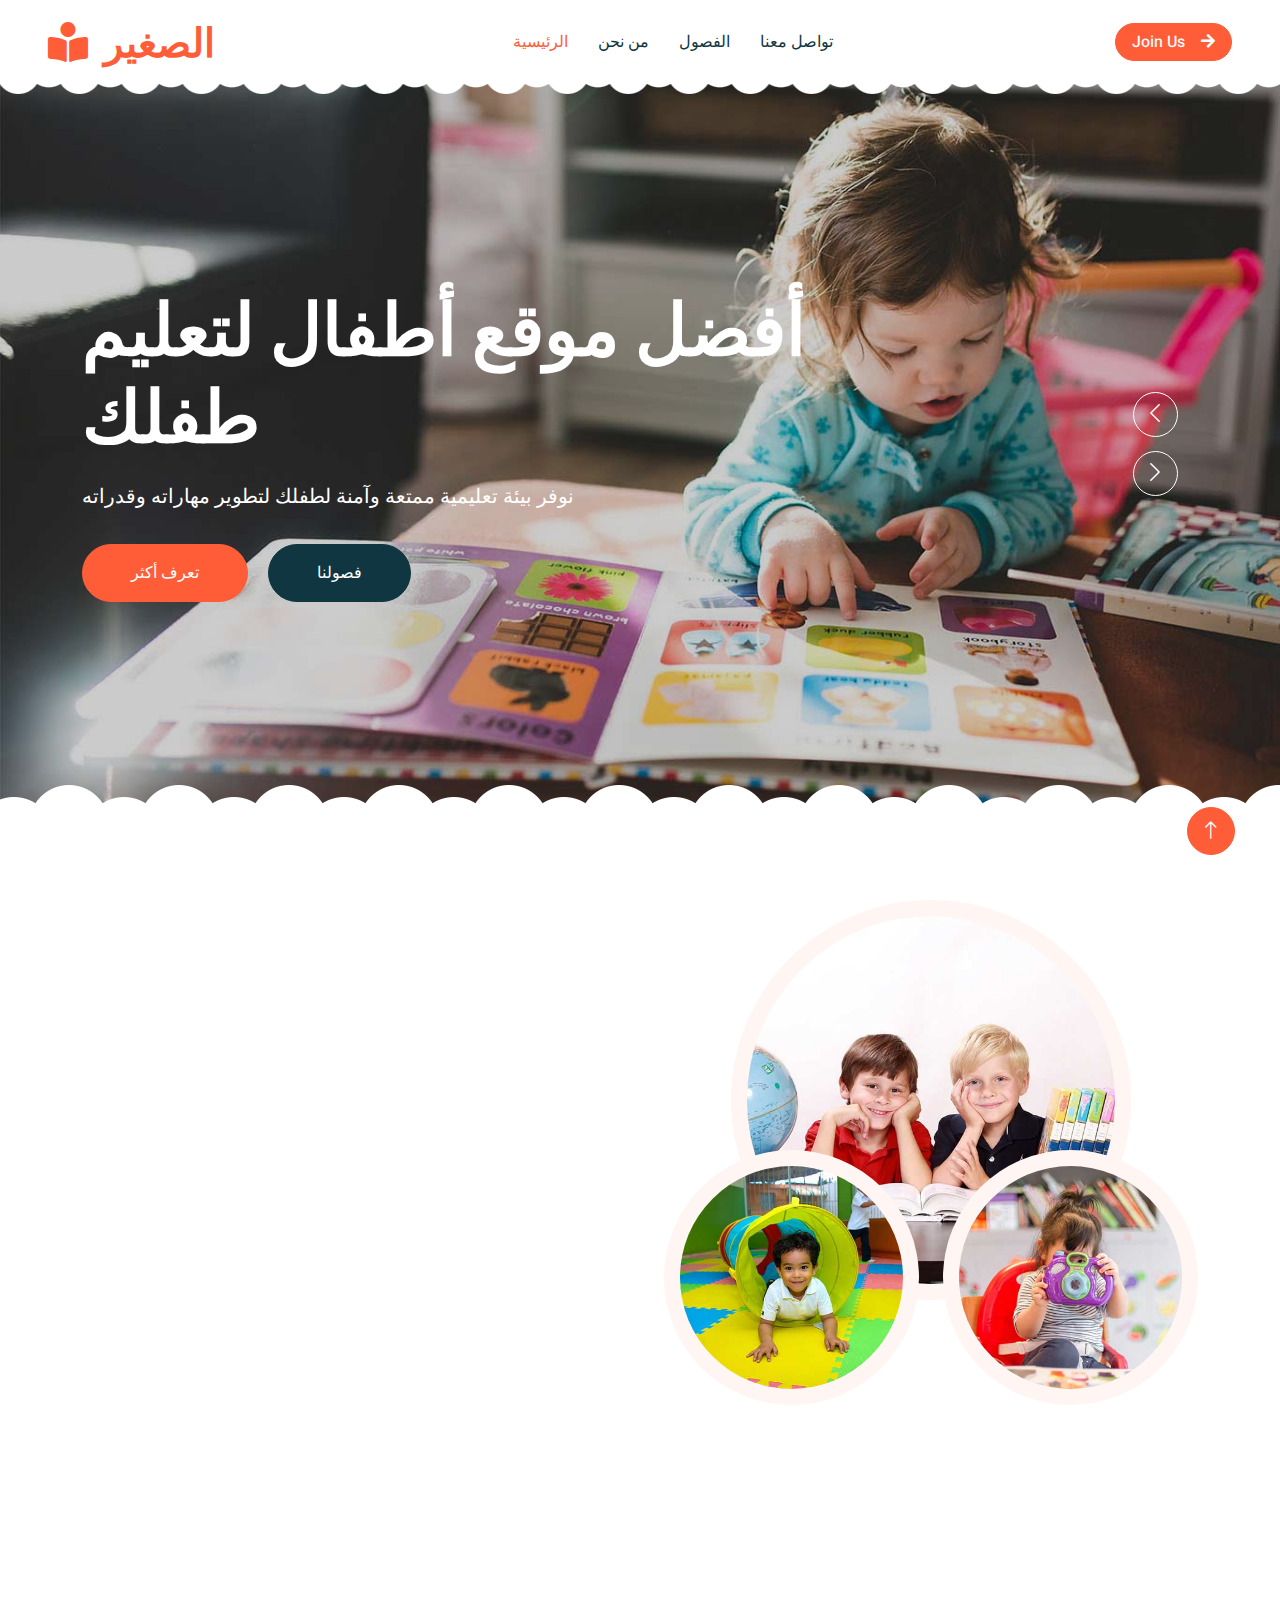
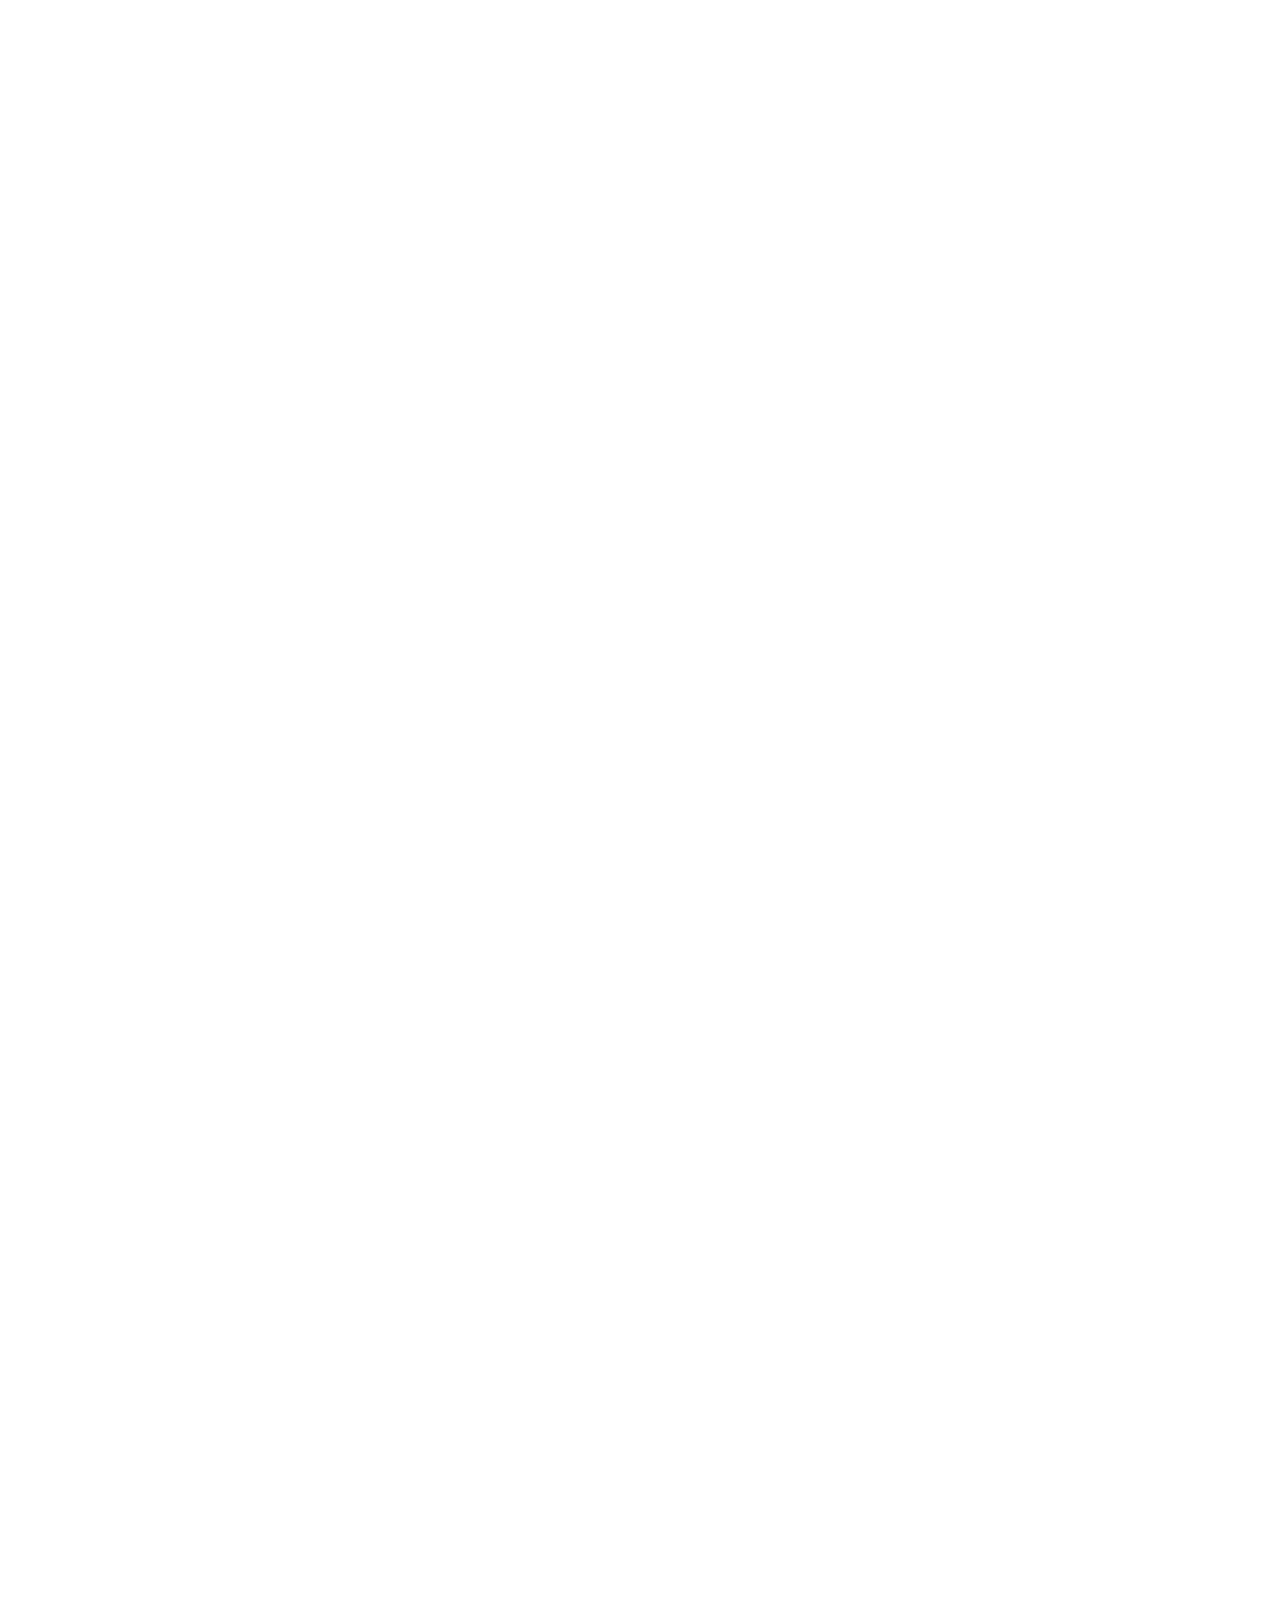
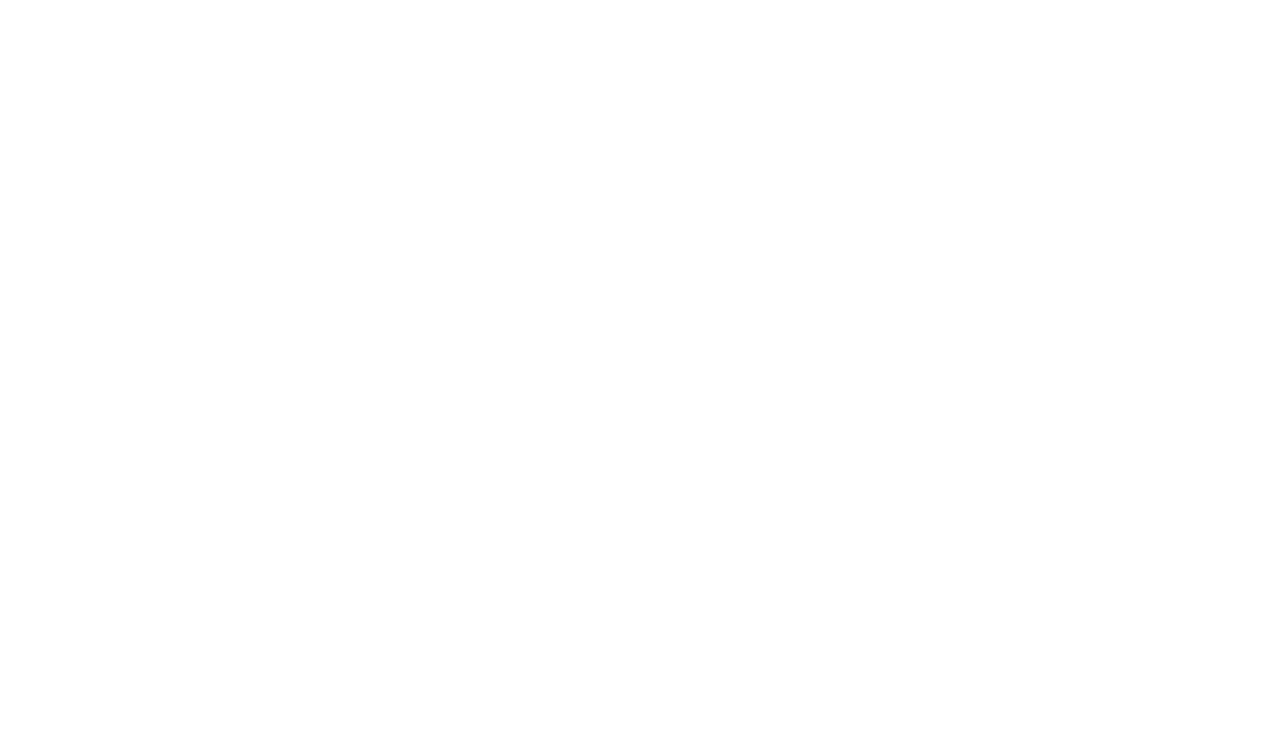
==== commit 4d1168c4: "Ajout des dernières modifications" ====
--- a/preschool-website-template/index.html
+++ b/preschool-website-template/index.html
@@ -1,5 +1,5 @@
 <!DOCTYPE html>
-<html lang="ar" dir="rtl">
+<html lang="en">
 
 <head>
     <meta charset="utf-8">
@@ -55,15 +55,6 @@
                     <a href="index.html" class="nav-item nav-link active">الرئيسية</a>
                     <a href="about.html" class="nav-item nav-link">من نحن</a>
                     <a href="classes.html" class="nav-item nav-link">الفصول</a>
-                    <div class="nav-item dropdown">
-                        <a href="#" class="nav-link dropdown-toggle" data-bs-toggle="dropdown">الصفحات</a>
-                        <div class="dropdown-menu rounded-0 rounded-bottom border-0 shadow-sm m-0">
-                            <a href="facility.html" class="dropdown-item">مرافق المدرسة</a>
-                            <a href="team.html" class="dropdown-item">فريق التدريس</a>
-                            <a href="appointment.html" class="dropdown-item">Make Appointment</a>
-                            <a href="404.html" class="dropdown-item">404 Error</a>
-                        </div>
-                    </div>
                     <a href="contact.html" class="nav-item nav-link">تواصل معنا</a>
                 </div>
                 <a href="" class="btn btn-primary rounded-pill px-3 d-none d-lg-block">Join Us<i class="fa fa-arrow-right ms-3"></i></a>
@@ -110,72 +101,6 @@
         <!-- Carousel End -->
 
 
-        <!-- Facilities Start -->
-        <div class="container-xxl py-5">
-            <div class="container">
-                <div class="text-center mx-auto mb-5 wow fadeInUp" data-wow-delay="0.1s" style="max-width: 600px;">
-                    <h1 class="mb-3">School Facilities</h1>
-                    <p>Eirmod sed ipsum dolor sit rebum labore magna erat. Tempor ut dolore lorem kasd vero ipsum sit eirmod sit. Ipsum diam justo sed rebum vero dolor duo.</p>
-                </div>
-                <div class="row g-4">
-                    <div class="col-lg-3 col-sm-6 wow fadeInUp" data-wow-delay="0.1s">
-                        <div class="facility-item">
-                            <div class="facility-icon bg-primary">
-                                <span class="bg-primary"></span>
-                                <i class="fa fa-bus-alt fa-3x text-primary"></i>
-                                <span class="bg-primary"></span>
-                            </div>
-                            <div class="facility-text bg-primary">
-                                <h3 class="text-primary mb-3">School Bus</h3>
-                                <p class="mb-0">Eirmod sed ipsum dolor sit rebum magna erat lorem kasd vero ipsum sit</p>
-                            </div>
-                        </div>
-                    </div>
-                    <div class="col-lg-3 col-sm-6 wow fadeInUp" data-wow-delay="0.3s">
-                        <div class="facility-item">
-                            <div class="facility-icon bg-success">
-                                <span class="bg-success"></span>
-                                <i class="fa fa-futbol fa-3x text-success"></i>
-                                <span class="bg-success"></span>
-                            </div>
-                            <div class="facility-text bg-success">
-                                <h3 class="text-success mb-3">Playground</h3>
-                                <p class="mb-0">Eirmod sed ipsum dolor sit rebum magna erat lorem kasd vero ipsum sit</p>
-                            </div>
-                        </div>
-                    </div>
-                    <div class="col-lg-3 col-sm-6 wow fadeInUp" data-wow-delay="0.5s">
-                        <div class="facility-item">
-                            <div class="facility-icon bg-warning">
-                                <span class="bg-warning"></span>
-                                <i class="fa fa-home fa-3x text-warning"></i>
-                                <span class="bg-warning"></span>
-                            </div>
-                            <div class="facility-text bg-warning">
-                                <h3 class="text-warning mb-3">Healthy Canteen</h3>
-                                <p class="mb-0">Eirmod sed ipsum dolor sit rebum magna erat lorem kasd vero ipsum sit</p>
-                            </div>
-                        </div>
-                    </div>
-                    <div class="col-lg-3 col-sm-6 wow fadeInUp" data-wow-delay="0.7s">
-                        <div class="facility-item">
-                            <div class="facility-icon bg-info">
-                                <span class="bg-info"></span>
-                                <i class="fa fa-chalkboard-teacher fa-3x text-info"></i>
-                                <span class="bg-info"></span>
-                            </div>
-                            <div class="facility-text bg-info">
-                                <h3 class="text-info mb-3">Positive Learning</h3>
-                                <p class="mb-0">Eirmod sed ipsum dolor sit rebum magna erat lorem kasd vero ipsum sit</p>
-                            </div>
-                        </div>
-                    </div>
-                </div>
-            </div>
-        </div>
-        <!-- Facilities End -->
-
-
         <!-- About Start -->
         <div class="container-xxl py-5">
             <div class="container">
@@ -471,66 +396,6 @@
             </div>
         </div>
         <!-- Classes End -->
-
-
-        <!-- Appointment Start -->
-        <div class="container-xxl py-5">
-            <div class="container">
-                <div class="bg-light rounded">
-                    <div class="row g-0">
-                        <div class="col-lg-6 wow fadeIn" data-wow-delay="0.1s">
-                            <div class="h-100 d-flex flex-column justify-content-center p-5">
-                                <h1 class="mb-4">Make Appointment</h1>
-                                <form>
-                                    <div class="row g-3">
-                                        <div class="col-sm-6">
-                                            <div class="form-floating">
-                                                <input type="text" class="form-control border-0" id="gname" placeholder="Gurdian Name">
-                                                <label for="gname">Gurdian Name</label>
-                                            </div>
-                                        </div>
-                                        <div class="col-sm-6">
-                                            <div class="form-floating">
-                                                <input type="email" class="form-control border-0" id="gmail" placeholder="Gurdian Email">
-                                                <label for="gmail">Gurdian Email</label>
-                                            </div>
-                                        </div>
-                                        <div class="col-sm-6">
-                                            <div class="form-floating">
-                                                <input type="text" class="form-control border-0" id="cname" placeholder="Child Name">
-                                                <label for="cname">Child Name</label>
-                                            </div>
-                                        </div>
-                                        <div class="col-sm-6">
-                                            <div class="form-floating">
-                                                <input type="text" class="form-control border-0" id="cage" placeholder="Child Age">
-                                                <label for="cage">Child Age</label>
-                                            </div>
-                                        </div>
-                                        <div class="col-12">
-                                            <div class="form-floating">
-                                                <textarea class="form-control border-0" placeholder="Leave a message here" id="message" style="height: 100px"></textarea>
-                                                <label for="message">Message</label>
-                                            </div>
-                                        </div>
-                                        <div class="col-12">
-                                            <button class="btn btn-primary w-100 py-3" type="submit">Submit</button>
-                                        </div>
-                                    </div>
-                                </form>
-                            </div>
-                        </div>
-                        <div class="col-lg-6 wow fadeIn" data-wow-delay="0.5s" style="min-height: 400px;">
-                            <div class="position-relative h-100">
-                                <img class="position-absolute w-100 h-100 rounded" src="img/appointment.jpg" style="object-fit: cover;">
-                            </div>
-                        </div>
-                    </div>
-                </div>
-            </div>
-        </div>
-        <!-- Appointment End -->
-
 
         <!-- Team Start -->
         <div class="container-xxl py-5">
--- a/preschool-website-template/css/style.css
+++ b/preschool-website-template/css/style.css
@@ -1,8 +1,4 @@
 /********** Template CSS **********/
-body {
-    direction: rtl;
-
-}
 :root {
     --primary: #FE5D37;
     --light: #FFF5F3;
